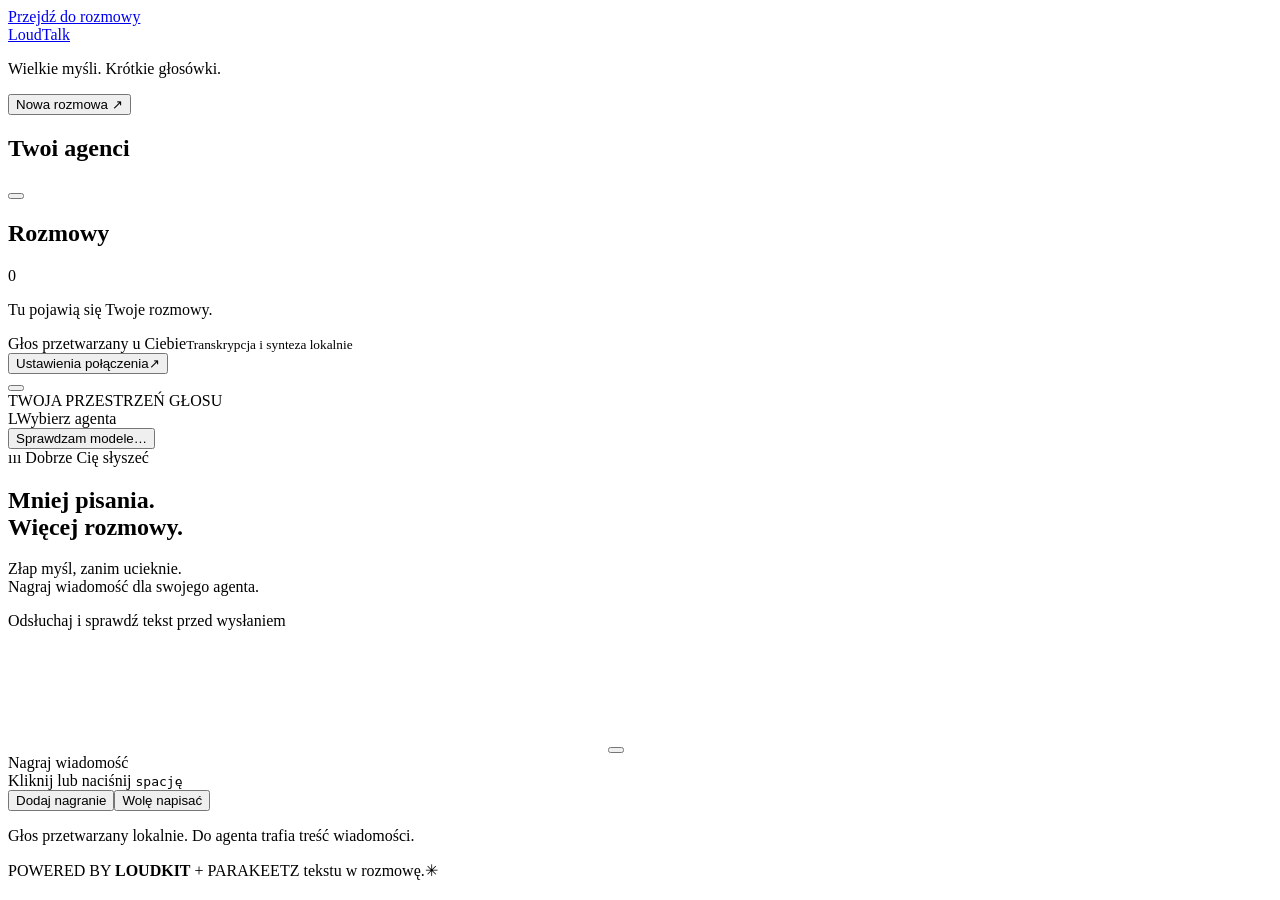
==== src/loudtalk/static/playground.html @ b62f1249 "Release free open-source Loudkit Voice with agent integrations" ====
<!doctype html>
<html lang="pl">
<head>
  <meta charset="utf-8">
  <meta name="viewport" content="width=device-width, initial-scale=1">
  <meta name="theme-color" content="#f6f5ef">
  <meta name="description" content="LoudTalk — głosówki dla Twoich agentów. Mów, sprawdź i wyślij. Lokalnie.">
  <title>LoudTalk — głosówki dla agentów</title>
  <link rel="icon" href="/static/favicon.svg" type="image/svg+xml">
  <link rel="stylesheet" href="/static/playground.css">
  <script src="/static/playground.js" defer></script>
</head>
<body>
  <a class="skip-link" href="#main">Przejdź do rozmowy</a>
  <div class="app-shell">
    <aside class="sidebar" id="sidebar" aria-label="Agenci i rozmowy">
      <a class="brand" href="/" aria-label="LoudTalk, strona główna"><span class="brand-symbol" aria-hidden="true"><i></i><i></i><i></i><i></i><i></i></span>LoudTalk</a>
      <p class="brand-caption">Wielkie myśli. Krótkie głosówki.</p>
      <button class="new-conversation" id="new-conversation"><span data-icon="plus"></span>Nowa rozmowa <span class="new-arrow" aria-hidden="true">↗</span></button>
      <div class="section-heading"><h2>Twoi agenci</h2><button class="icon-button" id="add-agent" aria-label="Dodaj agenta" title="Dodaj agenta"><span data-icon="plus"></span></button></div>
      <nav id="agent-list" class="agent-list" aria-label="Wybierz agenta"></nav>
      <div class="section-heading conversations-heading"><h2>Rozmowy</h2><span id="conversation-count" class="count">0</span></div>
      <nav id="conversation-list" class="conversation-list" aria-label="Historia rozmów"><p class="sidebar-empty">Tu pojawią się Twoje rozmowy.</p></nav>
      <div class="sidebar-bottom">
        <div class="local-note"><span class="local-dot" aria-hidden="true"></span><span>Głos przetwarzany u Ciebie<small>Transkrypcja i synteza lokalnie</small></span></div>
        <button class="sidebar-settings" id="open-settings"><span data-icon="sliders"></span>Ustawienia połączenia<span aria-hidden="true">↗</span></button>
      </div>
    </aside>
    <div class="sidebar-shade" id="sidebar-shade" hidden></div>
    <main id="main" class="main-area" tabindex="-1">
      <header class="topbar">
        <button class="icon-button mobile-menu" id="menu-button" aria-label="Otwórz menu" aria-expanded="false"><span data-icon="menu"></span></button>
        <div class="conversation-heading"><span class="eyebrow">TWOJA PRZESTRZEŃ GŁOSU</span><div class="current-agent"><span class="tiny-avatar" id="current-avatar">L</span><span id="current-agent-name">Wybierz agenta</span><span class="connection-kind" id="current-agent-kind"></span></div></div>
        <div class="topbar-actions"><button class="engine-status" id="engine-status" title="Przygotowanie modeli"><span class="status-dot"></span><span id="engine-status-label">Sprawdzam modele…</span></button><button class="icon-button" id="conversation-menu" aria-label="Usuń bieżącą rozmowę" title="Usuń rozmowę" hidden><span data-icon="trash"></span></button></div>
      </header>

      <section class="engine-panel" id="engine-panel" aria-labelledby="engine-title" hidden>
        <div class="engine-icon"><span data-icon="sparkles"></span></div><div class="engine-copy"><h2 id="engine-title">Jeszcze chwila i możemy rozmawiać</h2><p id="engine-description">Pobierz lokalne modele głosu: Parakeet rozpozna Twoje słowa, a LoudKit przeczyta odpowiedź. To jednorazowy krok.</p><div class="engine-chips"><span id="stt-chip">Parakeet · transkrypcja</span><span id="tts-chip">LoudKit · głos</span></div></div><button class="button button-dark" id="prepare-engines">Przygotuj głos <span data-icon="download"></span></button><button class="icon-button panel-close" id="close-engine-panel" aria-label="Zwiń panel modeli"><span data-icon="close"></span></button>
      </section>

      <div class="conversation-space" id="conversation-space">
        <section class="welcome" id="welcome" aria-labelledby="welcome-title">
          <span class="welcome-tag"><span class="small-wave" aria-hidden="true">ııı</span> Dobrze Cię słyszeć</span>
          <h1 id="welcome-title">Mniej pisania.<br><span>Więcej rozmowy.</span></h1>
          <p class="welcome-description" id="welcome-description">Złap myśl, zanim ucieknie.<br>Nagraj wiadomość dla swojego agenta.</p>
          <div class="welcome-note"><span data-icon="check"></span> Odsłuchaj i sprawdź tekst przed wysłaniem</div>
        </section>
        <div class="inbox-connection-note" id="inbox-connection-note" hidden><span data-icon="inbox"></span><p>Skrzynka czeka na agenta.<br><span>Połącz przez MCP, aby odbierał wiadomości.</span></p><button class="text-link" id="connect-inbox-first">Połącz agenta <span aria-hidden="true">↗</span></button></div>
        <section class="messages" id="messages" role="log" aria-label="Wiadomości" aria-live="polite" aria-relevant="additions" hidden></section>
        <div class="waiting-note" id="inbox-note" hidden><span data-icon="inbox"></span><p>Wiadomość czeka w skrzynce.<br>Poproś aktywnego agenta, żeby ją odebrał. <button class="text-link" id="connect-inbox">Konfiguracja MCP</button></p></div>
      </div>

      <section class="composer" id="composer" aria-label="Nowa wiadomość">
        <div class="preview-panel" id="preview-panel" hidden>
          <div class="preview-heading"><div><span class="eyebrow">ZANIM WYŚLESZ</span><h2>Brzmi jak Ty.</h2></div><button class="icon-button" id="discard-draft" aria-label="Odrzuć nagranie"><span data-icon="close"></span></button></div>
          <audio controls id="draft-audio" preload="metadata" aria-label="Odsłuchaj swoje nagranie"></audio>
          <label for="draft-text" class="field-label">Twoje słowa <span>Możesz je poprawić</span></label>
          <textarea id="draft-text" rows="3" maxlength="12000" placeholder="Rozpoznaję Twoje słowa…"></textarea>
          <p class="inline-status" id="draft-status" role="status"></p>
          <div class="preview-actions"><button class="button button-subtle" id="retry-transcribe" hidden><span data-icon="refresh"></span>Ponów transkrypcję</button><button class="button button-subtle" id="rerecord"><span data-icon="mic"></span>Nagraj ponownie</button><button class="button button-coral" id="send-draft">Wyślij głosówkę <span data-icon="arrow-up"></span></button></div>
        </div>
        <div class="record-stage" id="record-stage">
          <div class="record-visual" id="record-visual"><span class="orbit orbit-one" aria-hidden="true"></span><span class="orbit orbit-two" aria-hidden="true"></span><canvas id="waveform" width="600" height="120" aria-hidden="true"></canvas><button class="record-button" id="record-button" aria-label="Nagraj wiadomość" aria-keyshortcuts="Space"><span data-icon="mic" id="record-icon"></span></button></div>
          <div class="record-label" id="record-label">Nagraj wiadomość</div>
          <div class="record-hint" id="record-hint">Kliknij lub naciśnij <kbd>spację</kbd></div>
          <div class="composer-alternatives"><button class="quiet-button" id="upload-button"><span data-icon="upload"></span>Dodaj nagranie</button><span class="separator" aria-hidden="true"></span><button class="quiet-button" id="text-toggle" aria-expanded="false" aria-controls="text-composer"><span data-icon="keyboard"></span>Wolę napisać</button></div>
        </div>
        <form class="text-composer" id="text-composer" hidden><label for="message-text" class="sr-only">Wiadomość do agenta</label><textarea id="message-text" rows="2" maxlength="12000" placeholder="Co chodzi Ci po głowie?"></textarea><div class="text-composer-footer"><span>⌘ / Ctrl + Enter, aby wysłać</span><button class="button button-coral" id="send-text" type="submit" aria-label="Wyślij wiadomość">Wyślij <span data-icon="arrow-up"></span></button></div></form>
        <p class="privacy-caption" id="privacy-caption"><span data-icon="shield"></span>Głos przetwarzany lokalnie. Do agenta trafia treść wiadomości.</p>
      </section>
      <footer class="main-footer"><span>POWERED BY <strong>LOUDKIT</strong> + PARAKEET</span><span>Z tekstu w rozmowę.<span class="footer-flower" aria-hidden="true">✳</span></span></footer>
      <div class="drop-zone" id="drop-zone" hidden><span data-icon="upload"></span><h2>Puść głosówkę tutaj</h2><p>Sprawdzisz ją przed wysłaniem.</p></div>
    </main>
  </div>
  <input type="file" accept="audio/*,.wav,.mp3,.m4a,.ogg,.webm,.flac,.mp4" id="audio-file" hidden>
  <dialog id="agent-dialog" class="agent-dialog" aria-labelledby="agent-dialog-title">
    <form id="agent-form">
      <div class="dialog-heading"><span class="eyebrow">DOBRZE SIĘ DOGADACIE</span><button type="button" class="icon-button" id="close-agent-dialog" aria-label="Zamknij"><span data-icon="close"></span></button></div>
      <h2 id="agent-dialog-title">Daj głos swojemu agentowi.</h2><p class="dialog-intro">Wybierz sposób połączenia. Jeden interfejs dla wszystkich Twoich agentów.</p>
      <fieldset class="connection-options" id="connection-options"><legend class="sr-only">Sposób połączenia</legend>
        <label class="connection-option"><input type="radio" name="kind" value="command"><span class="option-symbol" data-icon="terminal"></span><span><strong>Aplikacja na tym Macu</strong><small>Hermes, OpenClaw, Claude Code i inne CLI</small></span><span class="option-check" data-icon="check"></span></label>
        <label class="connection-option"><input type="radio" name="kind" value="inbox" checked><span class="option-symbol" data-icon="inbox"></span><span><strong>Skrzynka MCP</strong><small>Agent sam odbiera i wysyła głosówki</small></span><span class="option-check" data-icon="check"></span></label>
        <label class="connection-option"><input type="radio" name="kind" value="openai"><span class="option-symbol" data-icon="sparkles"></span><span><strong>API czatu</strong><small>Endpoint zgodny z OpenAI Chat Completions</small></span><span class="option-check" data-icon="check"></span></label>
        <label class="connection-option"><input type="radio" name="kind" value="webhook"><span class="option-symbol" data-icon="link"></span><span><strong>Webhook</strong><small>Twój bot, workflow lub własna integracja</small></span><span class="option-check" data-icon="check"></span></label>
      </fieldset>
      <div class="form-grid"><div class="form-field"><label for="agent-name">Nazwa agenta</label><input id="agent-name" name="name" placeholder="np. Hermes" required maxlength="60" autocomplete="off"></div><div class="form-field"><label for="agent-voice">Głos odpowiedzi</label><select id="agent-voice" name="voice"></select><button id="preview-voice" type="button" class="voice-preview-button"><span data-icon="volume"></span><span>Posłuchaj głosu</span></button><audio id="voice-preview-audio" controls hidden aria-label="Próbka głosu agenta"></audio></div></div>
      <div id="command-fields" hidden><div class="form-field"><label for="agent-command">Aplikacja</label><select id="agent-command" name="command_id"></select><p class="field-help">Lista pokazuje dostępność programu na tym komputerze. Zaloguj się wcześniej w jego terminalu.</p></div><div class="form-field"><label for="agent-directory">Folder pracy</label><input id="agent-directory" name="working_directory" placeholder="/Users/…/Developer/projekt" autocomplete="off"></div><p class="command-note">Agent otrzyma Twoją wiadomość i uruchomi się w wybranym folderze z uprawnieniami ustawionymi w jego aplikacji.</p></div>
      <div id="endpoint-fields" hidden><div class="form-field"><label for="agent-endpoint" id="endpoint-label">Adres API</label><input type="url" id="agent-endpoint" name="endpoint" placeholder="http://localhost:8000/v1/chat/completions" autocomplete="off"><p class="field-help" id="endpoint-help"></p></div><div class="form-grid"><div class="form-field" id="model-field"><label for="agent-model">Model</label><input id="agent-model" name="model" placeholder="Nazwa modelu z Twojego serwera" autocomplete="off"></div><div class="form-field"><label for="agent-api-key">Klucz API <span>opcjonalnie</span></label><input type="password" id="agent-api-key" name="api_key" autocomplete="new-password" placeholder="Klucz zostaje na tym komputerze"></div></div></div>
      <div class="mcp-setup" id="mcp-setup"><div class="mcp-setup-heading"><span data-icon="terminal"></span><strong>Konfiguracja MCP</strong></div><p>Dodaj ten serwer do konfiguracji MCP swojego agenta. Potem powiedz mu: „Sprawdź moją skrzynkę LoudTalk i odpowiedz głosem”.</p><div class="code-row"><code id="mcp-command"></code><button class="icon-button" id="copy-mcp" type="button" aria-label="Kopiuj konfigurację MCP"><span data-icon="copy"></span></button></div></div>
      <div id="agent-id-note" class="field-help" hidden><span>Identyfikator skrzynki</span><div class="code-row"><code id="agent-id-value"></code><button class="icon-button" id="copy-agent-id" type="button" aria-label="Kopiuj identyfikator skrzynki"><span data-icon="copy"></span></button></div></div>
      <p id="agent-form-error" class="form-error" role="alert" hidden></p><div class="dialog-footer"><span id="agent-privacy"><span data-icon="shield"></span>Połączenie pod Twoją kontrolą</span><button type="submit" class="button button-coral" id="save-agent">Dodaj agenta <span data-icon="arrow-right"></span></button></div>
    </form>
  </dialog>
  <dialog id="delete-dialog" class="confirm-dialog" aria-labelledby="delete-title"><h2 id="delete-title">Usunąć tę rozmowę?</h2><p>Wiadomości znikną z historii LoudTalk. Tego nie można cofnąć.</p><div class="dialog-footer"><button class="button button-subtle" id="cancel-delete">Zachowaj</button><button class="button button-coral" id="confirm-delete">Usuń rozmowę</button></div></dialog>
  <div class="toast-region" id="toast-region" aria-live="polite" aria-atomic="true"></div>
</body>
</html>
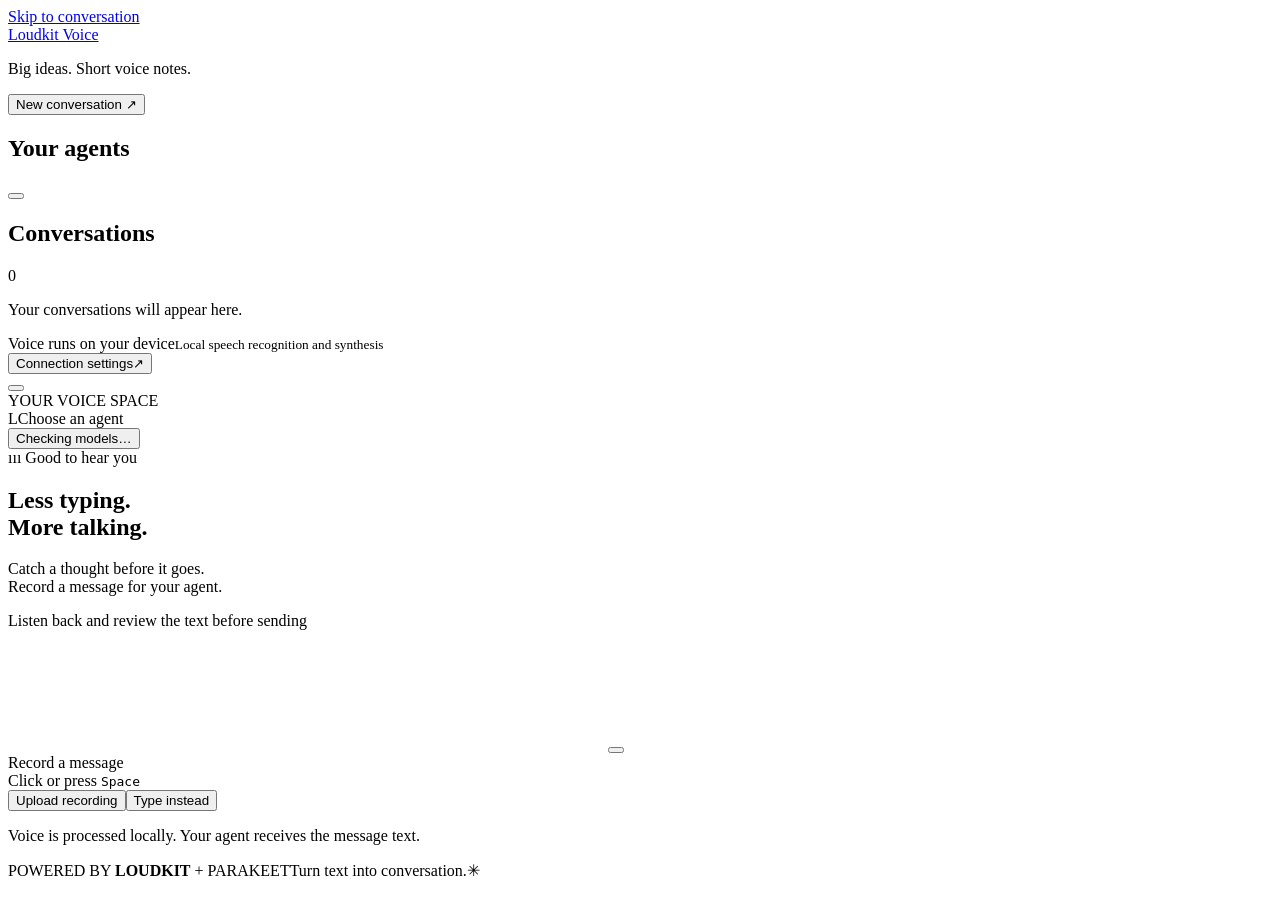
==== commit 14a290a4: "Use English setup and Sophie by default while preserving saved voices" ====
--- a/src/loudtalk/static/playground.html
+++ b/src/loudtalk/static/playground.html
@@ -1,97 +1,97 @@
 <!doctype html>
-<html lang="pl">
+<html lang="en">
 <head>
   <meta charset="utf-8">
   <meta name="viewport" content="width=device-width, initial-scale=1">
   <meta name="theme-color" content="#f6f5ef">
-  <meta name="description" content="LoudTalk — głosówki dla Twoich agentów. Mów, sprawdź i wyślij. Lokalnie.">
-  <title>LoudTalk — głosówki dla agentów</title>
+  <meta name="description" content="Loudkit Voice — voice notes for your agents. Speak, review and send. Locally.">
+  <title>Loudkit Voice — voice notes for agents</title>
   <link rel="icon" href="/static/favicon.svg" type="image/svg+xml">
   <link rel="stylesheet" href="/static/playground.css">
   <script src="/static/playground.js" defer></script>
 </head>
 <body>
-  <a class="skip-link" href="#main">Przejdź do rozmowy</a>
+  <a class="skip-link" href="#main">Skip to conversation</a>
   <div class="app-shell">
-    <aside class="sidebar" id="sidebar" aria-label="Agenci i rozmowy">
-      <a class="brand" href="/" aria-label="LoudTalk, strona główna"><span class="brand-symbol" aria-hidden="true"><i></i><i></i><i></i><i></i><i></i></span>LoudTalk</a>
-      <p class="brand-caption">Wielkie myśli. Krótkie głosówki.</p>
-      <button class="new-conversation" id="new-conversation"><span data-icon="plus"></span>Nowa rozmowa <span class="new-arrow" aria-hidden="true">↗</span></button>
-      <div class="section-heading"><h2>Twoi agenci</h2><button class="icon-button" id="add-agent" aria-label="Dodaj agenta" title="Dodaj agenta"><span data-icon="plus"></span></button></div>
-      <nav id="agent-list" class="agent-list" aria-label="Wybierz agenta"></nav>
-      <div class="section-heading conversations-heading"><h2>Rozmowy</h2><span id="conversation-count" class="count">0</span></div>
-      <nav id="conversation-list" class="conversation-list" aria-label="Historia rozmów"><p class="sidebar-empty">Tu pojawią się Twoje rozmowy.</p></nav>
+    <aside class="sidebar" id="sidebar" aria-label="Agents and conversations">
+      <a class="brand" href="/" aria-label="Loudkit Voice, home"><span class="brand-symbol" aria-hidden="true"><i></i><i></i><i></i><i></i><i></i></span>Loudkit Voice</a>
+      <p class="brand-caption">Big ideas. Short voice notes.</p>
+      <button class="new-conversation" id="new-conversation"><span data-icon="plus"></span>New conversation <span class="new-arrow" aria-hidden="true">↗</span></button>
+      <div class="section-heading"><h2>Your agents</h2><button class="icon-button" id="add-agent" aria-label="Add agent" title="Add agent"><span data-icon="plus"></span></button></div>
+      <nav id="agent-list" class="agent-list" aria-label="Choose an agent"></nav>
+      <div class="section-heading conversations-heading"><h2>Conversations</h2><span id="conversation-count" class="count">0</span></div>
+      <nav id="conversation-list" class="conversation-list" aria-label="Conversation history"><p class="sidebar-empty">Your conversations will appear here.</p></nav>
       <div class="sidebar-bottom">
-        <div class="local-note"><span class="local-dot" aria-hidden="true"></span><span>Głos przetwarzany u Ciebie<small>Transkrypcja i synteza lokalnie</small></span></div>
-        <button class="sidebar-settings" id="open-settings"><span data-icon="sliders"></span>Ustawienia połączenia<span aria-hidden="true">↗</span></button>
+        <div class="local-note"><span class="local-dot" aria-hidden="true"></span><span>Voice runs on your device<small>Local speech recognition and synthesis</small></span></div>
+        <button class="sidebar-settings" id="open-settings"><span data-icon="sliders"></span>Connection settings<span aria-hidden="true">↗</span></button>
       </div>
     </aside>
     <div class="sidebar-shade" id="sidebar-shade" hidden></div>
     <main id="main" class="main-area" tabindex="-1">
       <header class="topbar">
-        <button class="icon-button mobile-menu" id="menu-button" aria-label="Otwórz menu" aria-expanded="false"><span data-icon="menu"></span></button>
-        <div class="conversation-heading"><span class="eyebrow">TWOJA PRZESTRZEŃ GŁOSU</span><div class="current-agent"><span class="tiny-avatar" id="current-avatar">L</span><span id="current-agent-name">Wybierz agenta</span><span class="connection-kind" id="current-agent-kind"></span></div></div>
-        <div class="topbar-actions"><button class="engine-status" id="engine-status" title="Przygotowanie modeli"><span class="status-dot"></span><span id="engine-status-label">Sprawdzam modele…</span></button><button class="icon-button" id="conversation-menu" aria-label="Usuń bieżącą rozmowę" title="Usuń rozmowę" hidden><span data-icon="trash"></span></button></div>
+        <button class="icon-button mobile-menu" id="menu-button" aria-label="Open menu" aria-expanded="false"><span data-icon="menu"></span></button>
+        <div class="conversation-heading"><span class="eyebrow">YOUR VOICE SPACE</span><div class="current-agent"><span class="tiny-avatar" id="current-avatar">L</span><span id="current-agent-name">Choose an agent</span><span class="connection-kind" id="current-agent-kind"></span></div></div>
+        <div class="topbar-actions"><button class="engine-status" id="engine-status" title="Model setup"><span class="status-dot"></span><span id="engine-status-label">Checking models…</span></button><button class="icon-button" id="conversation-menu" aria-label="Delete current conversation" title="Delete conversation" hidden><span data-icon="trash"></span></button></div>
       </header>
 
       <section class="engine-panel" id="engine-panel" aria-labelledby="engine-title" hidden>
-        <div class="engine-icon"><span data-icon="sparkles"></span></div><div class="engine-copy"><h2 id="engine-title">Jeszcze chwila i możemy rozmawiać</h2><p id="engine-description">Pobierz lokalne modele głosu: Parakeet rozpozna Twoje słowa, a LoudKit przeczyta odpowiedź. To jednorazowy krok.</p><div class="engine-chips"><span id="stt-chip">Parakeet · transkrypcja</span><span id="tts-chip">LoudKit · głos</span></div></div><button class="button button-dark" id="prepare-engines">Przygotuj głos <span data-icon="download"></span></button><button class="icon-button panel-close" id="close-engine-panel" aria-label="Zwiń panel modeli"><span data-icon="close"></span></button>
+        <div class="engine-icon"><span data-icon="sparkles"></span></div><div class="engine-copy"><h2 id="engine-title">Almost ready to talk</h2><p id="engine-description">Download the local voice models: Parakeet transcribes your words and LoudKit reads the reply. You only need to do this once.</p><div class="engine-chips"><span id="stt-chip">Parakeet · transcription</span><span id="tts-chip">LoudKit · voice</span></div></div><button class="button button-dark" id="prepare-engines">Set up voice <span data-icon="download"></span></button><button class="icon-button panel-close" id="close-engine-panel" aria-label="Collapse model panel"><span data-icon="close"></span></button>
       </section>
 
       <div class="conversation-space" id="conversation-space">
         <section class="welcome" id="welcome" aria-labelledby="welcome-title">
-          <span class="welcome-tag"><span class="small-wave" aria-hidden="true">ııı</span> Dobrze Cię słyszeć</span>
-          <h1 id="welcome-title">Mniej pisania.<br><span>Więcej rozmowy.</span></h1>
-          <p class="welcome-description" id="welcome-description">Złap myśl, zanim ucieknie.<br>Nagraj wiadomość dla swojego agenta.</p>
-          <div class="welcome-note"><span data-icon="check"></span> Odsłuchaj i sprawdź tekst przed wysłaniem</div>
+          <span class="welcome-tag"><span class="small-wave" aria-hidden="true">ııı</span> Good to hear you</span>
+          <h1 id="welcome-title">Less typing.<br><span>More talking.</span></h1>
+          <p class="welcome-description" id="welcome-description">Catch a thought before it goes.<br>Record a message for your agent.</p>
+          <div class="welcome-note"><span data-icon="check"></span> Listen back and review the text before sending</div>
         </section>
-        <div class="inbox-connection-note" id="inbox-connection-note" hidden><span data-icon="inbox"></span><p>Skrzynka czeka na agenta.<br><span>Połącz przez MCP, aby odbierał wiadomości.</span></p><button class="text-link" id="connect-inbox-first">Połącz agenta <span aria-hidden="true">↗</span></button></div>
-        <section class="messages" id="messages" role="log" aria-label="Wiadomości" aria-live="polite" aria-relevant="additions" hidden></section>
-        <div class="waiting-note" id="inbox-note" hidden><span data-icon="inbox"></span><p>Wiadomość czeka w skrzynce.<br>Poproś aktywnego agenta, żeby ją odebrał. <button class="text-link" id="connect-inbox">Konfiguracja MCP</button></p></div>
+        <div class="inbox-connection-note" id="inbox-connection-note" hidden><span data-icon="inbox"></span><p>Your inbox is waiting for an agent.<br><span>Connect via MCP so it can receive messages.</span></p><button class="text-link" id="connect-inbox-first">Connect agent <span aria-hidden="true">↗</span></button></div>
+        <section class="messages" id="messages" role="log" aria-label="Messages" aria-live="polite" aria-relevant="additions" hidden></section>
+        <div class="waiting-note" id="inbox-note" hidden><span data-icon="inbox"></span><p>Your message is waiting in the inbox.<br>Ask your active agent to pick it up. <button class="text-link" id="connect-inbox">MCP setup</button></p></div>
       </div>
 
-      <section class="composer" id="composer" aria-label="Nowa wiadomość">
+      <section class="composer" id="composer" aria-label="New message">
         <div class="preview-panel" id="preview-panel" hidden>
-          <div class="preview-heading"><div><span class="eyebrow">ZANIM WYŚLESZ</span><h2>Brzmi jak Ty.</h2></div><button class="icon-button" id="discard-draft" aria-label="Odrzuć nagranie"><span data-icon="close"></span></button></div>
-          <audio controls id="draft-audio" preload="metadata" aria-label="Odsłuchaj swoje nagranie"></audio>
-          <label for="draft-text" class="field-label">Twoje słowa <span>Możesz je poprawić</span></label>
-          <textarea id="draft-text" rows="3" maxlength="12000" placeholder="Rozpoznaję Twoje słowa…"></textarea>
+          <div class="preview-heading"><div><span class="eyebrow">BEFORE YOU SEND</span><h2>Sounds like you.</h2></div><button class="icon-button" id="discard-draft" aria-label="Discard recording"><span data-icon="close"></span></button></div>
+          <audio controls id="draft-audio" preload="metadata" aria-label="Listen to your recording"></audio>
+          <label for="draft-text" class="field-label">Your words <span>You can edit them</span></label>
+          <textarea id="draft-text" rows="3" maxlength="12000" placeholder="Transcribing your words…"></textarea>
           <p class="inline-status" id="draft-status" role="status"></p>
-          <div class="preview-actions"><button class="button button-subtle" id="retry-transcribe" hidden><span data-icon="refresh"></span>Ponów transkrypcję</button><button class="button button-subtle" id="rerecord"><span data-icon="mic"></span>Nagraj ponownie</button><button class="button button-coral" id="send-draft">Wyślij głosówkę <span data-icon="arrow-up"></span></button></div>
+          <div class="preview-actions"><button class="button button-subtle" id="retry-transcribe" hidden><span data-icon="refresh"></span>Retry transcription</button><button class="button button-subtle" id="rerecord"><span data-icon="mic"></span>Record again</button><button class="button button-coral" id="send-draft">Send voice note <span data-icon="arrow-up"></span></button></div>
         </div>
         <div class="record-stage" id="record-stage">
-          <div class="record-visual" id="record-visual"><span class="orbit orbit-one" aria-hidden="true"></span><span class="orbit orbit-two" aria-hidden="true"></span><canvas id="waveform" width="600" height="120" aria-hidden="true"></canvas><button class="record-button" id="record-button" aria-label="Nagraj wiadomość" aria-keyshortcuts="Space"><span data-icon="mic" id="record-icon"></span></button></div>
-          <div class="record-label" id="record-label">Nagraj wiadomość</div>
-          <div class="record-hint" id="record-hint">Kliknij lub naciśnij <kbd>spację</kbd></div>
-          <div class="composer-alternatives"><button class="quiet-button" id="upload-button"><span data-icon="upload"></span>Dodaj nagranie</button><span class="separator" aria-hidden="true"></span><button class="quiet-button" id="text-toggle" aria-expanded="false" aria-controls="text-composer"><span data-icon="keyboard"></span>Wolę napisać</button></div>
+          <div class="record-visual" id="record-visual"><span class="orbit orbit-one" aria-hidden="true"></span><span class="orbit orbit-two" aria-hidden="true"></span><canvas id="waveform" width="600" height="120" aria-hidden="true"></canvas><button class="record-button" id="record-button" aria-label="Record a message" aria-keyshortcuts="Space"><span data-icon="mic" id="record-icon"></span></button></div>
+          <div class="record-label" id="record-label">Record a message</div>
+          <div class="record-hint" id="record-hint">Click or press <kbd>Space</kbd></div>
+          <div class="composer-alternatives"><button class="quiet-button" id="upload-button"><span data-icon="upload"></span>Upload recording</button><span class="separator" aria-hidden="true"></span><button class="quiet-button" id="text-toggle" aria-expanded="false" aria-controls="text-composer"><span data-icon="keyboard"></span>Type instead</button></div>
         </div>
-        <form class="text-composer" id="text-composer" hidden><label for="message-text" class="sr-only">Wiadomość do agenta</label><textarea id="message-text" rows="2" maxlength="12000" placeholder="Co chodzi Ci po głowie?"></textarea><div class="text-composer-footer"><span>⌘ / Ctrl + Enter, aby wysłać</span><button class="button button-coral" id="send-text" type="submit" aria-label="Wyślij wiadomość">Wyślij <span data-icon="arrow-up"></span></button></div></form>
-        <p class="privacy-caption" id="privacy-caption"><span data-icon="shield"></span>Głos przetwarzany lokalnie. Do agenta trafia treść wiadomości.</p>
+        <form class="text-composer" id="text-composer" hidden><label for="message-text" class="sr-only">Message to your agent</label><textarea id="message-text" rows="2" maxlength="12000" placeholder="What is on your mind?"></textarea><div class="text-composer-footer"><span>⌘ / Ctrl + Enter to send</span><button class="button button-coral" id="send-text" type="submit" aria-label="Send message">Send <span data-icon="arrow-up"></span></button></div></form>
+        <p class="privacy-caption" id="privacy-caption"><span data-icon="shield"></span>Voice is processed locally. Your agent receives the message text.</p>
       </section>
-      <footer class="main-footer"><span>POWERED BY <strong>LOUDKIT</strong> + PARAKEET</span><span>Z tekstu w rozmowę.<span class="footer-flower" aria-hidden="true">✳</span></span></footer>
-      <div class="drop-zone" id="drop-zone" hidden><span data-icon="upload"></span><h2>Puść głosówkę tutaj</h2><p>Sprawdzisz ją przed wysłaniem.</p></div>
+      <footer class="main-footer"><span>POWERED BY <strong>LOUDKIT</strong> + PARAKEET</span><span>Turn text into conversation.<span class="footer-flower" aria-hidden="true">✳</span></span></footer>
+      <div class="drop-zone" id="drop-zone" hidden><span data-icon="upload"></span><h2>Drop your voice note here</h2><p>You can review it before sending.</p></div>
     </main>
   </div>
   <input type="file" accept="audio/*,.wav,.mp3,.m4a,.ogg,.webm,.flac,.mp4" id="audio-file" hidden>
   <dialog id="agent-dialog" class="agent-dialog" aria-labelledby="agent-dialog-title">
     <form id="agent-form">
-      <div class="dialog-heading"><span class="eyebrow">DOBRZE SIĘ DOGADACIE</span><button type="button" class="icon-button" id="close-agent-dialog" aria-label="Zamknij"><span data-icon="close"></span></button></div>
-      <h2 id="agent-dialog-title">Daj głos swojemu agentowi.</h2><p class="dialog-intro">Wybierz sposób połączenia. Jeden interfejs dla wszystkich Twoich agentów.</p>
-      <fieldset class="connection-options" id="connection-options"><legend class="sr-only">Sposób połączenia</legend>
-        <label class="connection-option"><input type="radio" name="kind" value="command"><span class="option-symbol" data-icon="terminal"></span><span><strong>Aplikacja na tym Macu</strong><small>Hermes, OpenClaw, Claude Code i inne CLI</small></span><span class="option-check" data-icon="check"></span></label>
-        <label class="connection-option"><input type="radio" name="kind" value="inbox" checked><span class="option-symbol" data-icon="inbox"></span><span><strong>Skrzynka MCP</strong><small>Agent sam odbiera i wysyła głosówki</small></span><span class="option-check" data-icon="check"></span></label>
-        <label class="connection-option"><input type="radio" name="kind" value="openai"><span class="option-symbol" data-icon="sparkles"></span><span><strong>API czatu</strong><small>Endpoint zgodny z OpenAI Chat Completions</small></span><span class="option-check" data-icon="check"></span></label>
-        <label class="connection-option"><input type="radio" name="kind" value="webhook"><span class="option-symbol" data-icon="link"></span><span><strong>Webhook</strong><small>Twój bot, workflow lub własna integracja</small></span><span class="option-check" data-icon="check"></span></label>
+      <div class="dialog-heading"><span class="eyebrow">LET THE CONVERSATION BEGIN</span><button type="button" class="icon-button" id="close-agent-dialog" aria-label="Close"><span data-icon="close"></span></button></div>
+      <h2 id="agent-dialog-title">Give your agent a voice.</h2><p class="dialog-intro">Choose how to connect. One interface for all your agents.</p>
+      <fieldset class="connection-options" id="connection-options"><legend class="sr-only">Connection type</legend>
+        <label class="connection-option"><input type="radio" name="kind" value="command"><span class="option-symbol" data-icon="terminal"></span><span><strong>App on this Mac</strong><small>Hermes, OpenClaw, Claude Code and other CLIs</small></span><span class="option-check" data-icon="check"></span></label>
+        <label class="connection-option"><input type="radio" name="kind" value="inbox" checked><span class="option-symbol" data-icon="inbox"></span><span><strong>MCP inbox</strong><small>Your agent receives and sends voice notes</small></span><span class="option-check" data-icon="check"></span></label>
+        <label class="connection-option"><input type="radio" name="kind" value="openai"><span class="option-symbol" data-icon="sparkles"></span><span><strong>Chat API</strong><small>OpenAI Chat Completions compatible endpoint</small></span><span class="option-check" data-icon="check"></span></label>
+        <label class="connection-option"><input type="radio" name="kind" value="webhook"><span class="option-symbol" data-icon="link"></span><span><strong>Webhook</strong><small>Your bot, workflow or custom integration</small></span><span class="option-check" data-icon="check"></span></label>
       </fieldset>
-      <div class="form-grid"><div class="form-field"><label for="agent-name">Nazwa agenta</label><input id="agent-name" name="name" placeholder="np. Hermes" required maxlength="60" autocomplete="off"></div><div class="form-field"><label for="agent-voice">Głos odpowiedzi</label><select id="agent-voice" name="voice"></select><button id="preview-voice" type="button" class="voice-preview-button"><span data-icon="volume"></span><span>Posłuchaj głosu</span></button><audio id="voice-preview-audio" controls hidden aria-label="Próbka głosu agenta"></audio></div></div>
-      <div id="command-fields" hidden><div class="form-field"><label for="agent-command">Aplikacja</label><select id="agent-command" name="command_id"></select><p class="field-help">Lista pokazuje dostępność programu na tym komputerze. Zaloguj się wcześniej w jego terminalu.</p></div><div class="form-field"><label for="agent-directory">Folder pracy</label><input id="agent-directory" name="working_directory" placeholder="/Users/…/Developer/projekt" autocomplete="off"></div><p class="command-note">Agent otrzyma Twoją wiadomość i uruchomi się w wybranym folderze z uprawnieniami ustawionymi w jego aplikacji.</p></div>
-      <div id="endpoint-fields" hidden><div class="form-field"><label for="agent-endpoint" id="endpoint-label">Adres API</label><input type="url" id="agent-endpoint" name="endpoint" placeholder="http://localhost:8000/v1/chat/completions" autocomplete="off"><p class="field-help" id="endpoint-help"></p></div><div class="form-grid"><div class="form-field" id="model-field"><label for="agent-model">Model</label><input id="agent-model" name="model" placeholder="Nazwa modelu z Twojego serwera" autocomplete="off"></div><div class="form-field"><label for="agent-api-key">Klucz API <span>opcjonalnie</span></label><input type="password" id="agent-api-key" name="api_key" autocomplete="new-password" placeholder="Klucz zostaje na tym komputerze"></div></div></div>
-      <div class="mcp-setup" id="mcp-setup"><div class="mcp-setup-heading"><span data-icon="terminal"></span><strong>Konfiguracja MCP</strong></div><p>Dodaj ten serwer do konfiguracji MCP swojego agenta. Potem powiedz mu: „Sprawdź moją skrzynkę LoudTalk i odpowiedz głosem”.</p><div class="code-row"><code id="mcp-command"></code><button class="icon-button" id="copy-mcp" type="button" aria-label="Kopiuj konfigurację MCP"><span data-icon="copy"></span></button></div></div>
-      <div id="agent-id-note" class="field-help" hidden><span>Identyfikator skrzynki</span><div class="code-row"><code id="agent-id-value"></code><button class="icon-button" id="copy-agent-id" type="button" aria-label="Kopiuj identyfikator skrzynki"><span data-icon="copy"></span></button></div></div>
-      <p id="agent-form-error" class="form-error" role="alert" hidden></p><div class="dialog-footer"><span id="agent-privacy"><span data-icon="shield"></span>Połączenie pod Twoją kontrolą</span><button type="submit" class="button button-coral" id="save-agent">Dodaj agenta <span data-icon="arrow-right"></span></button></div>
+      <div class="form-grid"><div class="form-field"><label for="agent-name">Agent name</label><input id="agent-name" name="name" placeholder="e.g. Hermes" required maxlength="60" autocomplete="off"></div><div class="form-field"><label for="agent-voice">Reply voice</label><select id="agent-voice" name="voice"></select><button id="preview-voice" type="button" class="voice-preview-button"><span data-icon="volume"></span><span>Preview voice</span></button><audio id="voice-preview-audio" controls hidden aria-label="Agent voice sample"></audio></div></div>
+      <div id="command-fields" hidden><div class="form-field"><label for="agent-command">App</label><select id="agent-command" name="command_id"></select><p class="field-help">This list shows which apps are available on this computer. Sign in through the app terminal first.</p></div><div class="form-field"><label for="agent-directory">Working folder</label><input id="agent-directory" name="working_directory" placeholder="/Users/…/Developer/project" autocomplete="off"></div><p class="command-note">Your agent receives your message and runs in the selected folder with the permissions set in its app.</p></div>
+      <div id="endpoint-fields" hidden><div class="form-field"><label for="agent-endpoint" id="endpoint-label">API URL</label><input type="url" id="agent-endpoint" name="endpoint" placeholder="http://localhost:8000/v1/chat/completions" autocomplete="off"><p class="field-help" id="endpoint-help"></p></div><div class="form-grid"><div class="form-field" id="model-field"><label for="agent-model">Model</label><input id="agent-model" name="model" placeholder="Model name from your server" autocomplete="off"></div><div class="form-field"><label for="agent-api-key">API key <span>optional</span></label><input type="password" id="agent-api-key" name="api_key" autocomplete="new-password" placeholder="The key stays on this computer"></div></div></div>
+      <div class="mcp-setup" id="mcp-setup"><div class="mcp-setup-heading"><span data-icon="terminal"></span><strong>MCP setup</strong></div><p>Add this server to your agent MCP configuration. Then say: “Check my Loudkit Voice inbox and reply by voice.”</p><div class="code-row"><code id="mcp-command"></code><button class="icon-button" id="copy-mcp" type="button" aria-label="Copy MCP configuration"><span data-icon="copy"></span></button></div></div>
+      <div id="agent-id-note" class="field-help" hidden><span>Inbox ID</span><div class="code-row"><code id="agent-id-value"></code><button class="icon-button" id="copy-agent-id" type="button" aria-label="Copy inbox ID"><span data-icon="copy"></span></button></div></div>
+      <p id="agent-form-error" class="form-error" role="alert" hidden></p><div class="dialog-footer"><span id="agent-privacy"><span data-icon="shield"></span>You control the connection</span><button type="submit" class="button button-coral" id="save-agent">Add agent <span data-icon="arrow-right"></span></button></div>
     </form>
   </dialog>
-  <dialog id="delete-dialog" class="confirm-dialog" aria-labelledby="delete-title"><h2 id="delete-title">Usunąć tę rozmowę?</h2><p>Wiadomości znikną z historii LoudTalk. Tego nie można cofnąć.</p><div class="dialog-footer"><button class="button button-subtle" id="cancel-delete">Zachowaj</button><button class="button button-coral" id="confirm-delete">Usuń rozmowę</button></div></dialog>
+  <dialog id="delete-dialog" class="confirm-dialog" aria-labelledby="delete-title"><h2 id="delete-title">Delete this conversation?</h2><p>These messages will be removed from your Loudkit Voice history. This cannot be undone.</p><div class="dialog-footer"><button class="button button-subtle" id="cancel-delete">Keep conversation</button><button class="button button-coral" id="confirm-delete">Delete conversation</button></div></dialog>
   <div class="toast-region" id="toast-region" aria-live="polite" aria-atomic="true"></div>
 </body>
 </html>
